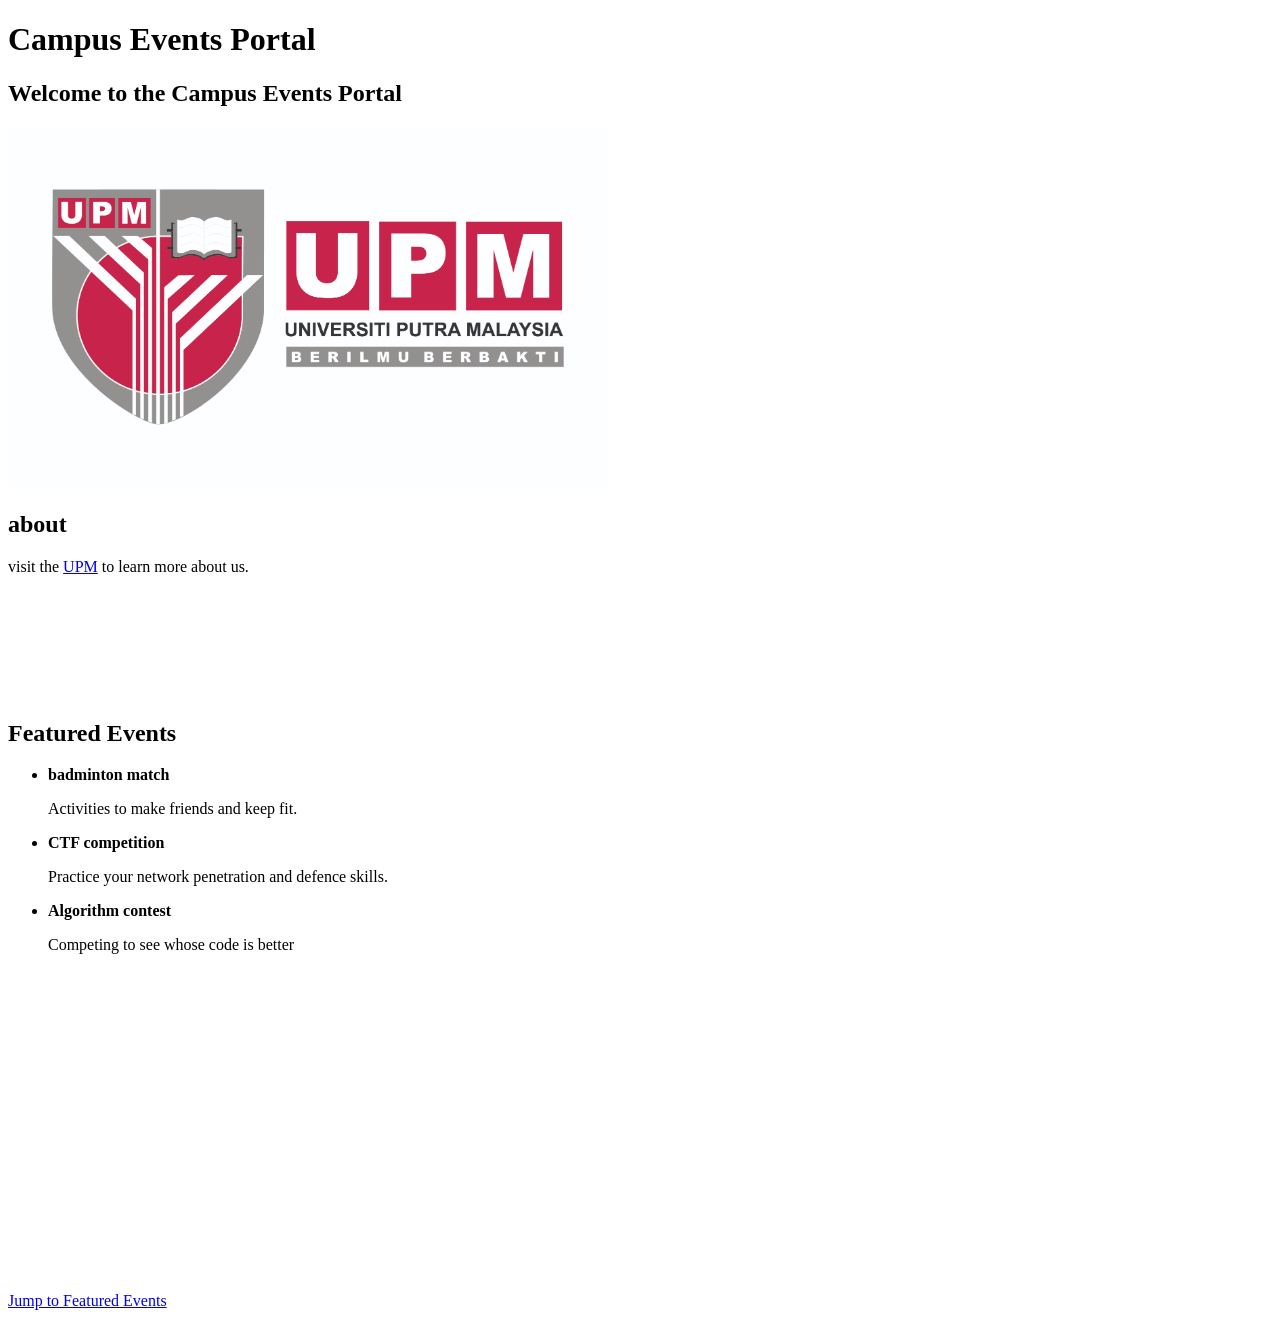
==== lab01-html/index.html @ 196911b8 "Lab 1" ====
<!DOCTYPE html>
<html lang="en">
    <head>
        <meta charset="UTF-8">
            <meta name="viewport" content="width=device-width, initial-scale=1.0">
                <title>Campus Events Portal</title>
    </head>
    <body>
        <H1>Campus Events Portal</H1>
        <h2>Welcome to the Campus Events Portal</h2>
        <img src="/lab01-html/images/campus.jpg" alt="campus" width="600">
        <h2>about</h2>
        <p>visit the <a href="https://www.upm.edu.my/">UPM</a> to learn more about us.</p>
        <br>
        <br>
        <br>
        <br>
        <br>
        <br>
        <h2 id="featured-events">Featured Events</h2>
    <ul>
        <li>
            <strong>badminton match</strong>
            <p>Activities to make friends and keep fit.</p>
        </li>
        <li>
            <strong>CTF competition</strong>
            <p>Practice your network penetration and defence skills.</p>
        </li>
        <li>
            <strong>Algorithm contest</strong>
            <p>Competing to see whose code is better</p>
        </li>
    </ul>
    <br>
    <br>
    <br>
    <br>
    <br>
    <br>
    <br>
    <br>
    <br>
    <br>
    <br>
    <br>
    <br>
    <br>
    <br>
    <br>
    <br>
    <p><a href="#featured-events">Jump to Featured Events</a></p>
    
    
    </body>
</html>
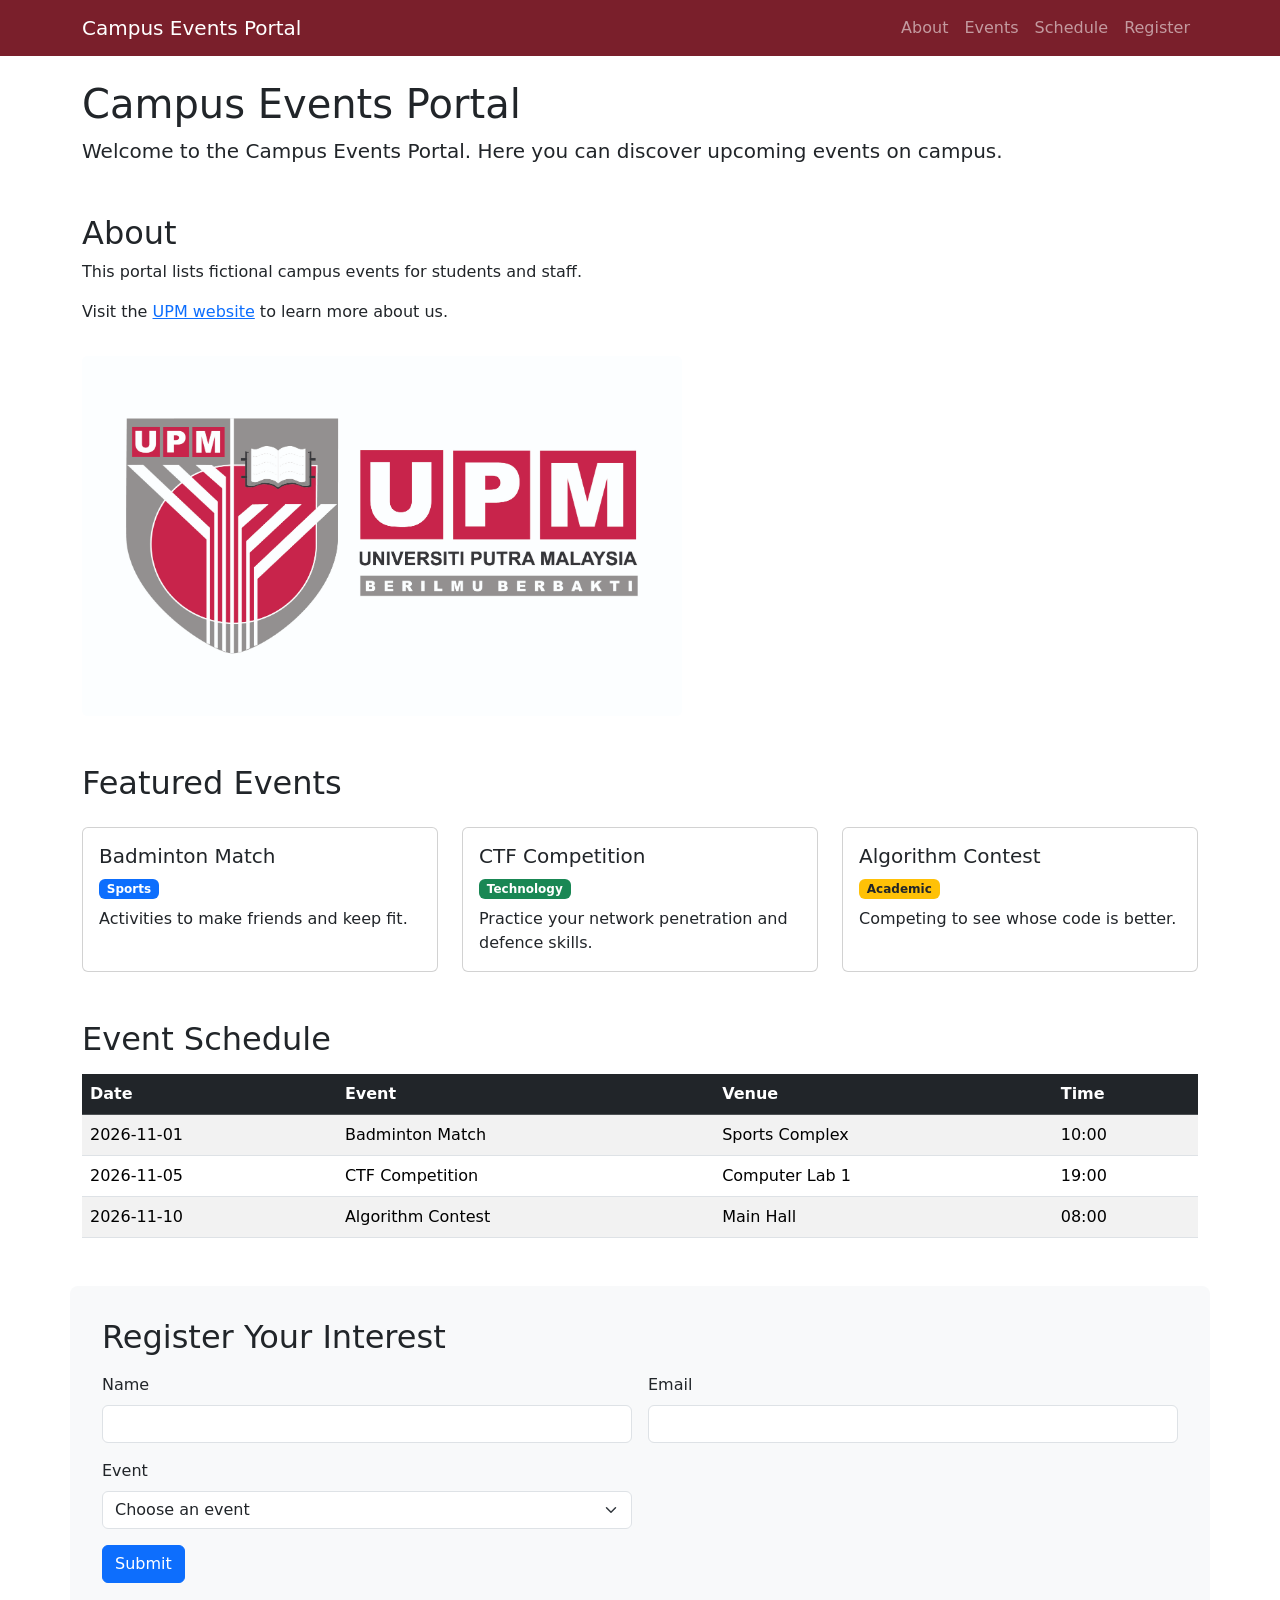
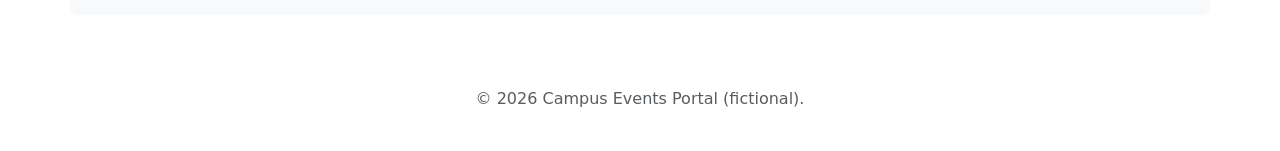
==== commit 9d365f9a: "lab2-html" ====
--- a/lab01-html/index.html
+++ b/lab01-html/index.html
@@ -1,56 +1,170 @@
-<!DOCTYPE html>
+<!doctype html>
 <html lang="en">
-    <head>
-        <meta charset="UTF-8">
-            <meta name="viewport" content="width=device-width, initial-scale=1.0">
-                <title>Campus Events Portal</title>
-    </head>
-    <body>
-        <H1>Campus Events Portal</H1>
-        <h2>Welcome to the Campus Events Portal</h2>
-        <img src="/lab01-html/images/campus.jpg" alt="campus" width="600">
-        <h2>about</h2>
-        <p>visit the <a href="https://www.upm.edu.my/">UPM</a> to learn more about us.</p>
-        <br>
-        <br>
-        <br>
-        <br>
-        <br>
-        <br>
-        <h2 id="featured-events">Featured Events</h2>
-    <ul>
-        <li>
-            <strong>badminton match</strong>
-            <p>Activities to make friends and keep fit.</p>
-        </li>
-        <li>
-            <strong>CTF competition</strong>
-            <p>Practice your network penetration and defence skills.</p>
-        </li>
-        <li>
-            <strong>Algorithm contest</strong>
-            <p>Competing to see whose code is better</p>
-        </li>
-    </ul>
-    <br>
-    <br>
-    <br>
-    <br>
-    <br>
-    <br>
-    <br>
-    <br>
-    <br>
-    <br>
-    <br>
-    <br>
-    <br>
-    <br>
-    <br>
-    <br>
-    <br>
-    <p><a href="#featured-events">Jump to Featured Events</a></p>
+<head>
+    <meta charset="UTF-8">
+    <meta name="viewport" content="width=device-width, initial-scale=1.0">
+    <title>Campus Events Portal</title>
+
+    <link href="https://cdn.jsdelivr.net/npm/bootstrap@5.3.3/dist/css/bootstrap.min.css" rel="stylesheet">
+    <link href="css/custom.css" rel="stylesheet">
+</head>
+<body>
+
     
+    <nav class="navbar navbar-expand-lg navbar-dark" style="background-color: #7a1f2b;">
+        <div class="container">
+            <a class="navbar-brand" href="#">Campus Events Portal</a>
+            <button class="navbar-toggler" type="button"
+                    data-bs-toggle="collapse" data-bs-target="#mainNav"
+                    aria-controls="mainNav" aria-expanded="false"
+                    aria-label="Toggle navigation">
+                <span class="navbar-toggler-icon"></span>
+            </button>
+            <div class="collapse navbar-collapse" id="mainNav">
+                <ul class="navbar-nav ms-auto">
+                    <li class="nav-item"><a class="nav-link" href="#about">About</a></li>
+                    <li class="nav-item"><a class="nav-link" href="#featured-events">Events</a></li>
+                    <li class="nav-item"><a class="nav-link" href="#schedule">Schedule</a></li>
+                    <li class="nav-item"><a class="nav-link" href="#register">Register</a></li>
+                </ul>
+            </div>
+        </div>
+    </nav>
+
+
+    <div class="container mt-4">
+        <h1>Campus Events Portal</h1>
+        <p class="lead">Welcome to the Campus Events Portal. Here you can discover upcoming events on campus.</p>
+    </div>
+
     
-    </body>
+    <section id="about" class="container my-5">
+        <h2>About</h2>
+        <p>This portal lists fictional campus events for students and staff.</p>
+        <p>
+            Visit the
+            <a href="https://www.upm.edu.my/" target="_blank" rel="noopener">UPM website</a>
+            to learn more about us.
+        </p>
+        <img src="images/campus.jpg"
+            alt="Students gathering at the campus main hall"
+            class="img-fluid rounded mt-3" style="max-width: 600px;">
+    </section>
+
+    
+    <section id="featured-events" class="container my-5">
+        <h2 class="mb-4">Featured Events</h2>
+
+        <div class="row g-4">
+            
+            <div class="col-12 col-md-6 col-lg-4">
+                <div class="card event-card h-100">
+                    <div class="card-body">
+                        
+                        <h3 class="card-title h5">Badminton Match</h3>
+                        <span class="badge bg-primary mb-2">Sports</span>
+                        <p class="card-text">Activities to make friends and keep fit.</p>
+                    </div>
+                </div>
+            </div>
+
+            
+            <div class="col-12 col-md-6 col-lg-4">
+                <div class="card event-card h-100">
+                    <div class="card-body">
+                        <h3 class="card-title h5">CTF Competition</h3>
+                        <span class="badge bg-success mb-2">Technology</span>
+                        <p class="card-text">Practice your network penetration and defence skills.</p>
+                    </div>
+                </div>
+            </div>
+
+            
+            <div class="col-12 col-md-6 col-lg-4">
+                <div class="card event-card h-100">
+                    <div class="card-body">
+                        <h3 class="card-title h5">Algorithm Contest</h3>
+                        <span class="badge bg-warning text-dark mb-2">Academic</span>
+                        <p class="card-text">Competing to see whose code is better.</p>
+                    </div>
+                </div>
+            </div>
+        </div>
+    </section>
+
+    <section id="schedule" class="container my-5">
+        <h2 class="mb-3">Event Schedule</h2>
+        <div class="table-wrapper">
+            <table class="table table-striped table-hover">
+                <thead class="table-dark">
+                    <tr>
+                        <th scope="col">Date</th>
+                        <th scope="col">Event</th>
+                        <th scope="col">Venue</th>
+                        <th scope="col">Time</th>
+                    </tr>
+                </thead>
+                <tbody>
+                    <tr><td>2026-11-01</td><td>Badminton Match</td><td>Sports Complex</td><td>10:00</td></tr>
+                    <tr><td>2026-11-05</td><td>CTF Competition</td><td>Computer Lab 1</td><td>19:00</td></tr>
+                    <tr><td>2026-11-10</td><td>Algorithm Contest</td><td>Main Hall</td><td>08:00</td></tr>
+                </tbody>
+            </table>
+        </div>
+    </section>
+
+    <section id="register" class="container my-5">
+        <h2 class="mb-3">Register Your Interest</h2>
+        <form class="row g-3 needs-validation" novalidate>
+            <div class="col-md-6">
+                <label for="name" class="form-label">Name</label>
+                <input type="text" class="form-control" id="name" required>
+                <div class="invalid-feedback">Please enter your name.</div>
+            </div>
+            <div class="col-md-6">
+                <label for="email" class="form-label">Email</label>
+                <input type="email" class="form-control" id="email" required>
+                <div class="invalid-feedback">Please enter a valid email.</div>
+            </div>
+            <div class="col-md-6">
+                <label for="eventSelect" class="form-label">Event</label>
+                <select class="form-select" id="eventSelect" required>
+                    <option value="" selected disabled>Choose an event</option>
+                    <option>Badminton Match</option>
+                    <option>CTF Competition</option>
+                    <option>Algorithm Contest</option>
+                </select>
+                <div class="invalid-feedback">Please choose an event.</div>
+            </div>
+            <div class="col-12">
+                <button class="btn btn-primary" type="submit">Submit</button>
+            </div>
+        </form>
+    </section>
+
+    
+    <footer class="text-center text-muted py-4">
+        <p>&copy; 2026 Campus Events Portal (fictional).</p>
+    </footer>
+
+
+    <script src="https://cdn.jsdelivr.net/npm/bootstrap@5.3.3/dist/js/bootstrap.bundle.min.js"></script>
+
+    <script>
+        (() => {
+            'use strict';
+            const forms = document.querySelectorAll('.needs-validation');
+            Array.from(forms).forEach(form => {
+                form.addEventListener('submit', event => {
+                    if (!form.checkValidity()) {
+                        event.preventDefault();
+                        event.stopPropagation();
+                    }
+                    form.classList.add('was-validated');
+                }, false);
+            });
+        })();
+    </script>
+
+</body>
 </html>
--- a/lab01-html/css/custom.css
+++ b/lab01-html/css/custom.css
@@ -0,0 +1,25 @@
+
+:root {
+    --brand-primary: #0d47a1; 
+}
+
+.event-card {
+    transition: transform 0.2s ease-in-out;
+}
+
+.event-card:hover {
+    transform: translateY(-5px);
+}
+
+
+a:focus, button:focus, input:focus, select:focus {
+    outline: 3px solid var(--brand-primary);
+    outline-offset: 2px;
+}
+
+
+#register {
+    background-color: #f8f9fa;
+    padding: 2rem;
+    border-radius: 0.5rem;
+}
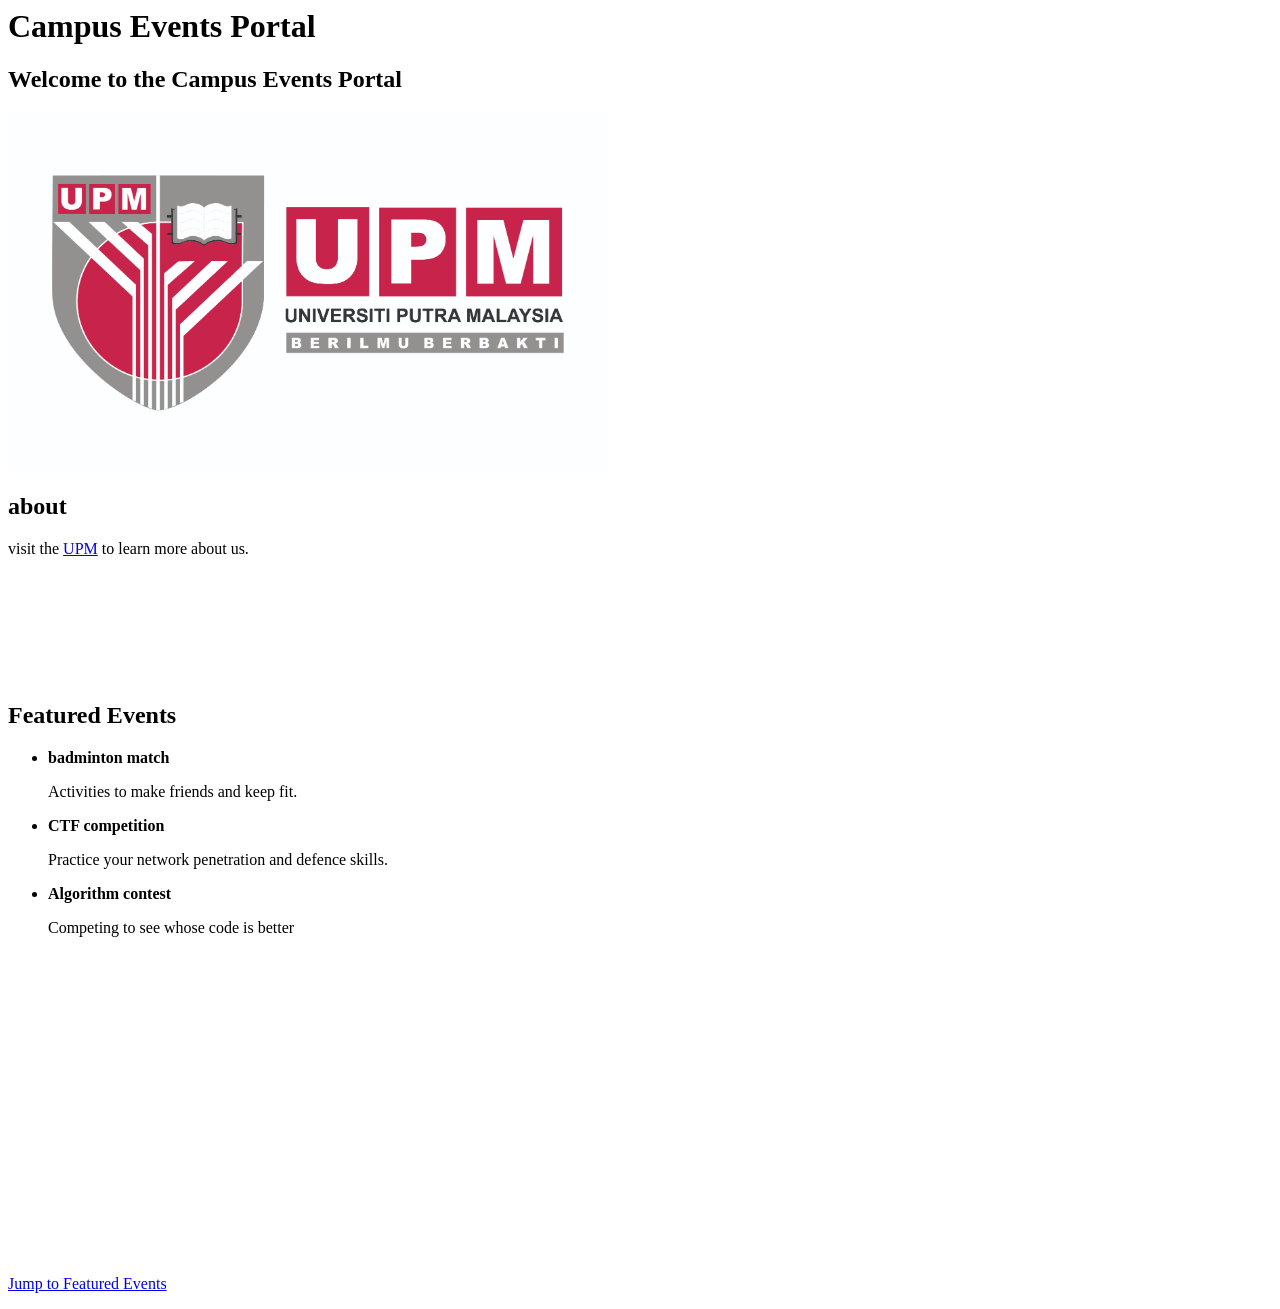
==== commit 8315a41e: "Update index.html" ====
--- a/lab01-html/index.html
+++ b/lab01-html/index.html
@@ -1,170 +1,55 @@
-<!doctype html>
 <html lang="en">
-<head>
-    <meta charset="UTF-8">
-    <meta name="viewport" content="width=device-width, initial-scale=1.0">
-    <title>Campus Events Portal</title>
-
-    <link href="https://cdn.jsdelivr.net/npm/bootstrap@5.3.3/dist/css/bootstrap.min.css" rel="stylesheet">
-    <link href="css/custom.css" rel="stylesheet">
-</head>
-<body>
-
+    <head>
+        <meta charset="UTF-8">
+            <meta name="viewport" content="width=device-width, initial-scale=1.0">
+                <title>Campus Events Portal</title>
+    </head>
+    <body>
+        <H1>Campus Events Portal</H1>
+        <h2>Welcome to the Campus Events Portal</h2>
+        <img src="/lab01-html/images/campus.jpg" alt="campus" width="600">
+        <h2>about</h2>
+        <p>visit the <a href="https://www.upm.edu.my/">UPM</a> to learn more about us.</p>
+        <br>
+        <br>
+        <br>
+        <br>
+        <br>
+        <br>
+        <h2 id="featured-events">Featured Events</h2>
+    <ul>
+        <li>
+            <strong>badminton match</strong>
+            <p>Activities to make friends and keep fit.</p>
+        </li>
+        <li>
+            <strong>CTF competition</strong>
+            <p>Practice your network penetration and defence skills.</p>
+        </li>
+        <li>
+            <strong>Algorithm contest</strong>
+            <p>Competing to see whose code is better</p>
+        </li>
+    </ul>
+    <br>
+    <br>
+    <br>
+    <br>
+    <br>
+    <br>
+    <br>
+    <br>
+    <br>
+    <br>
+    <br>
+    <br>
+    <br>
+    <br>
+    <br>
+    <br>
+    <br>
+    <p><a href="#featured-events">Jump to Featured Events</a></p>
     
-    <nav class="navbar navbar-expand-lg navbar-dark" style="background-color: #7a1f2b;">
-        <div class="container">
-            <a class="navbar-brand" href="#">Campus Events Portal</a>
-            <button class="navbar-toggler" type="button"
-                    data-bs-toggle="collapse" data-bs-target="#mainNav"
-                    aria-controls="mainNav" aria-expanded="false"
-                    aria-label="Toggle navigation">
-                <span class="navbar-toggler-icon"></span>
-            </button>
-            <div class="collapse navbar-collapse" id="mainNav">
-                <ul class="navbar-nav ms-auto">
-                    <li class="nav-item"><a class="nav-link" href="#about">About</a></li>
-                    <li class="nav-item"><a class="nav-link" href="#featured-events">Events</a></li>
-                    <li class="nav-item"><a class="nav-link" href="#schedule">Schedule</a></li>
-                    <li class="nav-item"><a class="nav-link" href="#register">Register</a></li>
-                </ul>
-            </div>
-        </div>
-    </nav>
-
-
-    <div class="container mt-4">
-        <h1>Campus Events Portal</h1>
-        <p class="lead">Welcome to the Campus Events Portal. Here you can discover upcoming events on campus.</p>
-    </div>
-
     
-    <section id="about" class="container my-5">
-        <h2>About</h2>
-        <p>This portal lists fictional campus events for students and staff.</p>
-        <p>
-            Visit the
-            <a href="https://www.upm.edu.my/" target="_blank" rel="noopener">UPM website</a>
-            to learn more about us.
-        </p>
-        <img src="images/campus.jpg"
-            alt="Students gathering at the campus main hall"
-            class="img-fluid rounded mt-3" style="max-width: 600px;">
-    </section>
-
-    
-    <section id="featured-events" class="container my-5">
-        <h2 class="mb-4">Featured Events</h2>
-
-        <div class="row g-4">
-            
-            <div class="col-12 col-md-6 col-lg-4">
-                <div class="card event-card h-100">
-                    <div class="card-body">
-                        
-                        <h3 class="card-title h5">Badminton Match</h3>
-                        <span class="badge bg-primary mb-2">Sports</span>
-                        <p class="card-text">Activities to make friends and keep fit.</p>
-                    </div>
-                </div>
-            </div>
-
-            
-            <div class="col-12 col-md-6 col-lg-4">
-                <div class="card event-card h-100">
-                    <div class="card-body">
-                        <h3 class="card-title h5">CTF Competition</h3>
-                        <span class="badge bg-success mb-2">Technology</span>
-                        <p class="card-text">Practice your network penetration and defence skills.</p>
-                    </div>
-                </div>
-            </div>
-
-            
-            <div class="col-12 col-md-6 col-lg-4">
-                <div class="card event-card h-100">
-                    <div class="card-body">
-                        <h3 class="card-title h5">Algorithm Contest</h3>
-                        <span class="badge bg-warning text-dark mb-2">Academic</span>
-                        <p class="card-text">Competing to see whose code is better.</p>
-                    </div>
-                </div>
-            </div>
-        </div>
-    </section>
-
-    <section id="schedule" class="container my-5">
-        <h2 class="mb-3">Event Schedule</h2>
-        <div class="table-wrapper">
-            <table class="table table-striped table-hover">
-                <thead class="table-dark">
-                    <tr>
-                        <th scope="col">Date</th>
-                        <th scope="col">Event</th>
-                        <th scope="col">Venue</th>
-                        <th scope="col">Time</th>
-                    </tr>
-                </thead>
-                <tbody>
-                    <tr><td>2026-11-01</td><td>Badminton Match</td><td>Sports Complex</td><td>10:00</td></tr>
-                    <tr><td>2026-11-05</td><td>CTF Competition</td><td>Computer Lab 1</td><td>19:00</td></tr>
-                    <tr><td>2026-11-10</td><td>Algorithm Contest</td><td>Main Hall</td><td>08:00</td></tr>
-                </tbody>
-            </table>
-        </div>
-    </section>
-
-    <section id="register" class="container my-5">
-        <h2 class="mb-3">Register Your Interest</h2>
-        <form class="row g-3 needs-validation" novalidate>
-            <div class="col-md-6">
-                <label for="name" class="form-label">Name</label>
-                <input type="text" class="form-control" id="name" required>
-                <div class="invalid-feedback">Please enter your name.</div>
-            </div>
-            <div class="col-md-6">
-                <label for="email" class="form-label">Email</label>
-                <input type="email" class="form-control" id="email" required>
-                <div class="invalid-feedback">Please enter a valid email.</div>
-            </div>
-            <div class="col-md-6">
-                <label for="eventSelect" class="form-label">Event</label>
-                <select class="form-select" id="eventSelect" required>
-                    <option value="" selected disabled>Choose an event</option>
-                    <option>Badminton Match</option>
-                    <option>CTF Competition</option>
-                    <option>Algorithm Contest</option>
-                </select>
-                <div class="invalid-feedback">Please choose an event.</div>
-            </div>
-            <div class="col-12">
-                <button class="btn btn-primary" type="submit">Submit</button>
-            </div>
-        </form>
-    </section>
-
-    
-    <footer class="text-center text-muted py-4">
-        <p>&copy; 2026 Campus Events Portal (fictional).</p>
-    </footer>
-
-
-    <script src="https://cdn.jsdelivr.net/npm/bootstrap@5.3.3/dist/js/bootstrap.bundle.min.js"></script>
-
-    <script>
-        (() => {
-            'use strict';
-            const forms = document.querySelectorAll('.needs-validation');
-            Array.from(forms).forEach(form => {
-                form.addEventListener('submit', event => {
-                    if (!form.checkValidity()) {
-                        event.preventDefault();
-                        event.stopPropagation();
-                    }
-                    form.classList.add('was-validated');
-                }, false);
-            });
-        })();
-    </script>
-
-</body>
-</html>+    </body>
+</html>
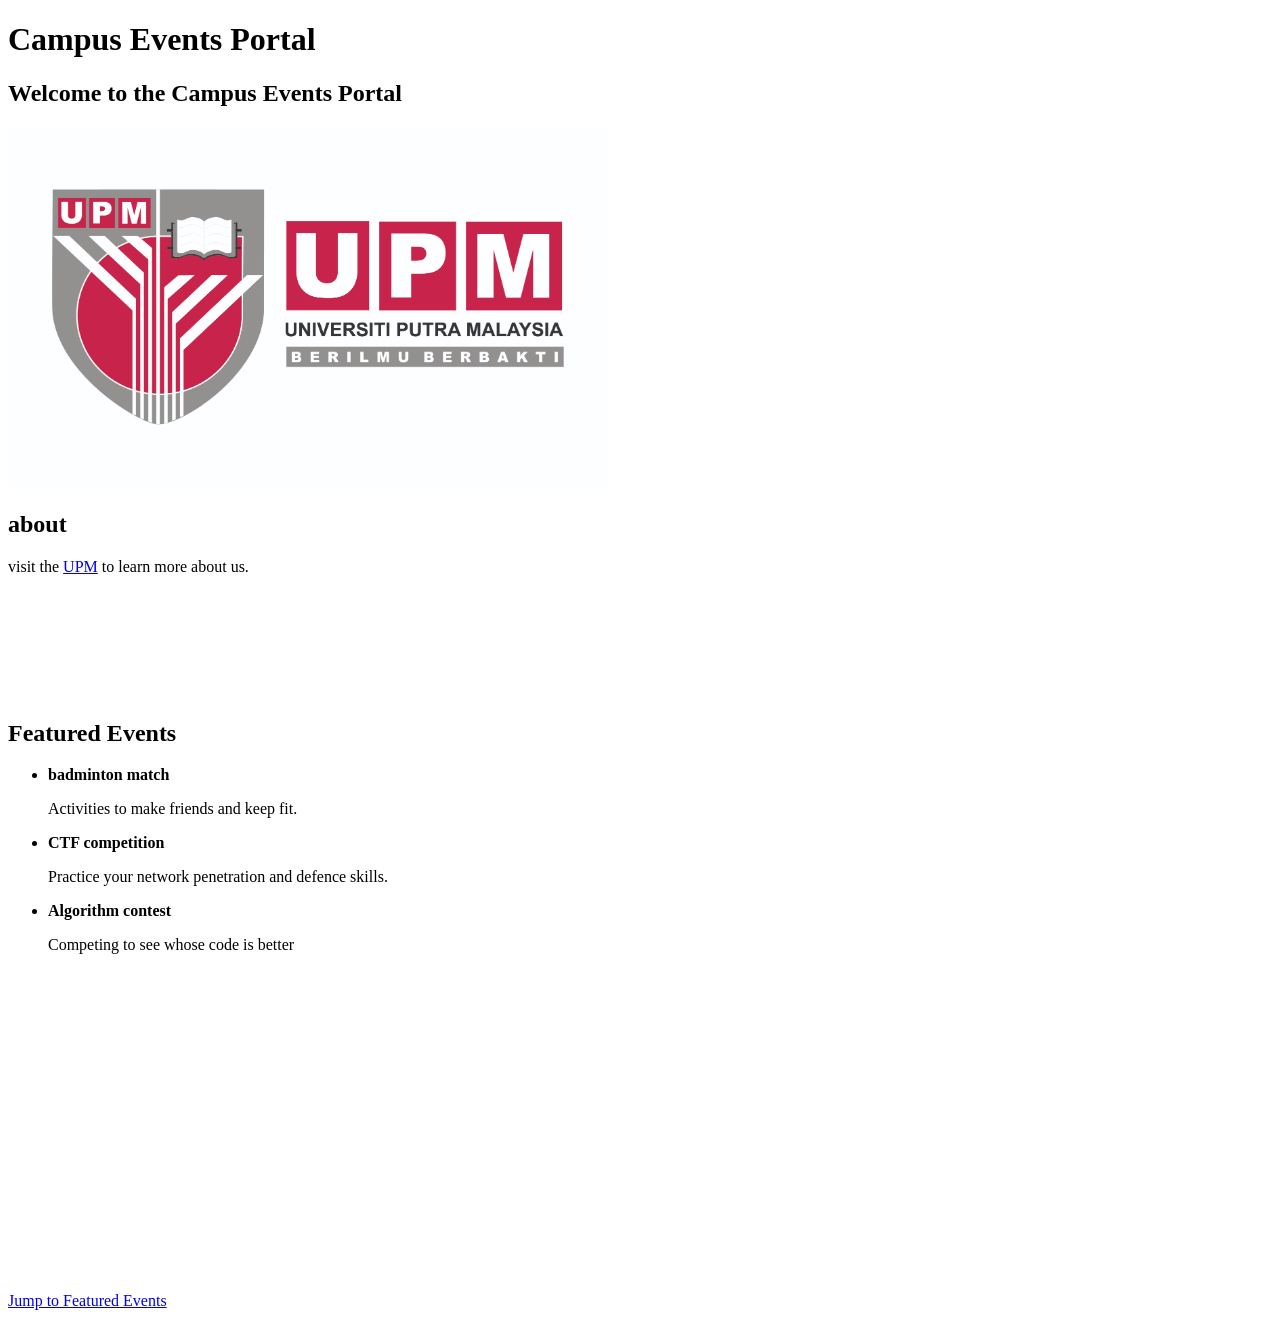
==== commit 80f28976: "Update index.html" ====
--- a/lab01-html/index.html
+++ b/lab01-html/index.html
@@ -1,3 +1,4 @@
+<!DOCTYPE html>
 <html lang="en">
     <head>
         <meta charset="UTF-8">
